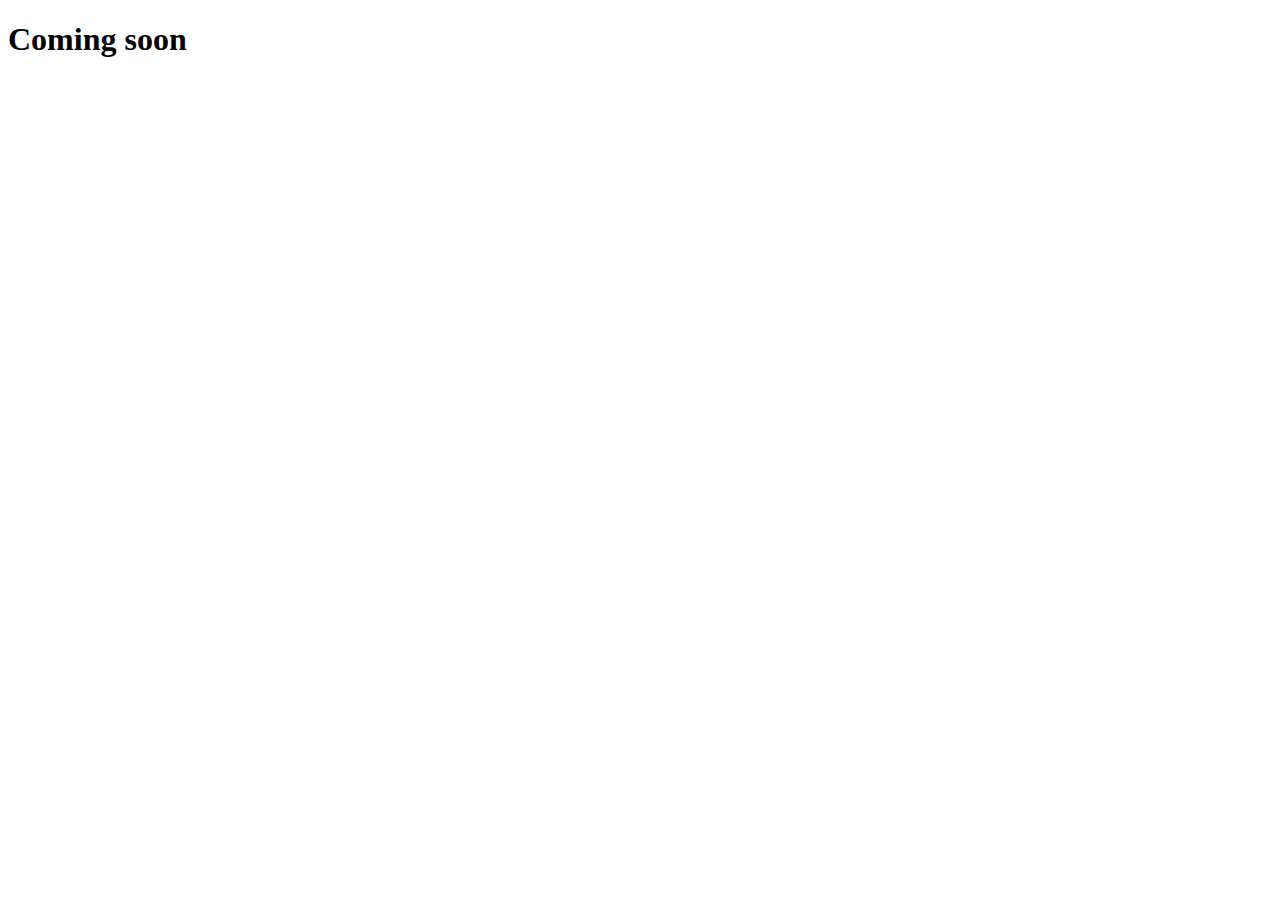
==== about page/index.html @ c09d4ac0 "Add files via upload" ====
<!DOCTYPE HTML>
<html lang="en">
    <head>
        <title>Coming Soon</title>
        <link rel="shortcut icon" href="https://i.imgur.com/urP1DDz.png">
        <link rel='stylesheet' href='https://d33wubrfki0l68.cloudfront.net/css/a53893e417fbd7645d5f747641c355e04ccb566c/assets/css/theme.css' />
    </head>
    <body>
        <h1>Coming soon</h1>
    </body>
    
    
    

</html>
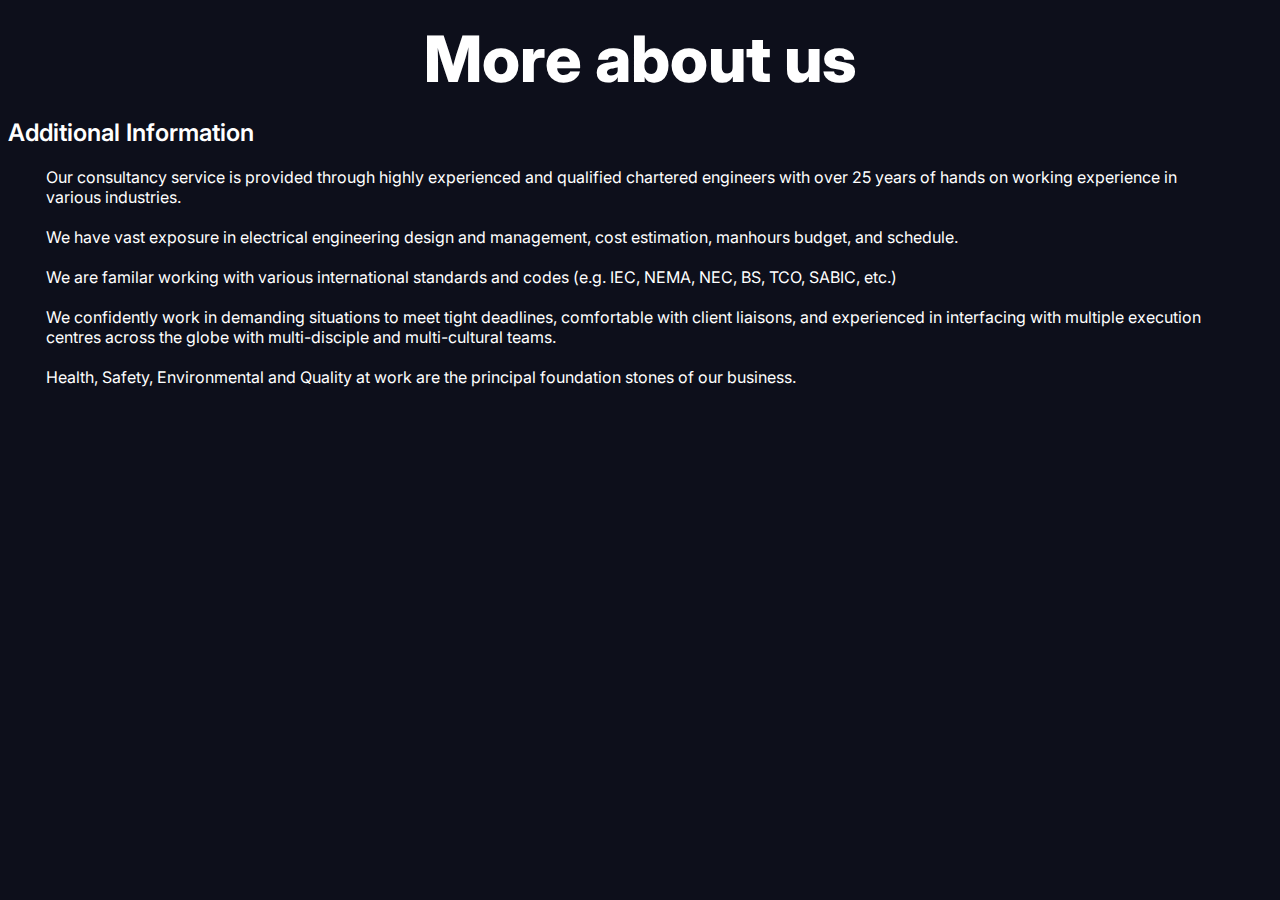
==== commit d2bc9aaa: "Add files via upload" ====
--- a/about page/index.html
+++ b/about page/index.html
@@ -3,10 +3,24 @@
     <head>
         <title>Coming Soon</title>
         <link rel="shortcut icon" href="https://i.imgur.com/urP1DDz.png">
-        <link rel='stylesheet' href='https://d33wubrfki0l68.cloudfront.net/css/a53893e417fbd7645d5f747641c355e04ccb566c/assets/css/theme.css' />
+        <link rel="stylesheet" type="text/css" href="style.css"> 
     </head>
     <body>
-        <h1>Coming soon</h1>
+        <h1> More about us </h1>
+        <div id="moreaboutus">
+            <center>
+            <h2>  </h2>
+            </center>
+            
+            <h2> Additional Information </h2>
+            <p> Our consultancy service is provided through highly experienced and qualified chartered engineers with over 25 years of hands on working experience in various industries. 
+            <br> <br> We have vast exposure in electrical engineering design and management, cost estimation, manhours budget, and schedule.
+            <br> <br> We are familar working with various international standards and codes (e.g. IEC, NEMA, NEC, BS, TCO, SABIC, etc.)
+            <br> <br> We confidently work in demanding situations to meet tight deadlines, comfortable with client liaisons, and experienced in interfacing with multiple execution centres across the globe with multi-disciple and multi-cultural teams.
+            <br> <br> Health, Safety, Environmental and Quality at work are the principal foundation stones of our business. </p>
+            <br>
+        </div>  
+
     </body>
     
     
--- a/about page/style.css
+++ b/about page/style.css
@@ -0,0 +1,30 @@
+@import url('https://fonts.googleapis.com/css2?family=Inter:wght@100;200;300;400;500;600;700;800;900&display=swap');
+
+html {
+    background: #0d0f1b;
+}
+
+h1 {
+    color: white;
+    font-family: 'Inter', sans-serif;
+    font-weight: 800;
+    font-size: 4em;
+    text-align: center;
+    line-height: 0.5;
+    
+}
+
+h2 {
+    color: white;
+    font-family: 'Inter', sans-serif;
+    font-weight: 600;
+}
+
+p {
+    color: white;
+    font-family: 'Inter', sans-serif;
+    font-weight: 400;
+    padding-left: 3%;
+    padding-right: 3%;
+}
+
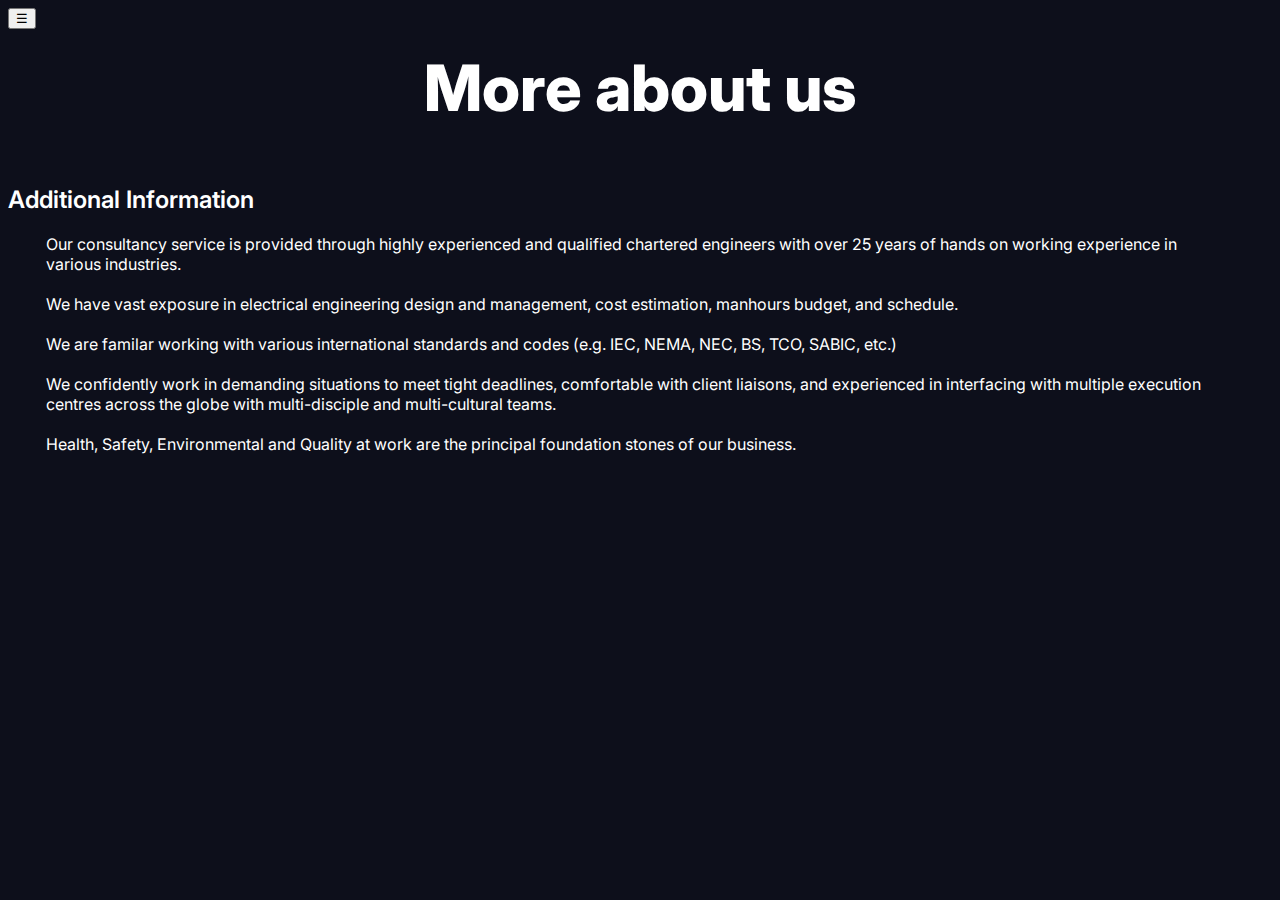
==== commit bf8620da: "Add files via upload" ====
--- a/about page/index.html
+++ b/about page/index.html
@@ -1,17 +1,34 @@
 <!DOCTYPE HTML>
 <html lang="en">
     <head>
-        <title>Coming Soon</title>
+        <title>About</title>
         <link rel="shortcut icon" href="https://i.imgur.com/urP1DDz.png">
         <link rel="stylesheet" type="text/css" href="style.css"> 
+        <meta name="viewport" content="width=device-width, initial-scale=1">
+        <link rel="stylesheet" href="/main version/sidebar stuff/w3style.css">
     </head>
     <body>
-        <h1> More about us </h1>
-        <div id="moreaboutus">
-            <center>
-            <h2>  </h2>
-            </center>
+
             
+        <div class="w3-sidebar w3-bar-block w3-card w3-animate-left" style="display:none" id="mySidebar">
+            <button class="w3-bar-item w3-button w3-large" onclick="w3_close()">Close &times;</button>
+            <a href="/main version/index.html" class="w3-bar-item w3-button">Menu</a>
+            <a href="/main version/main page/index.html" class="w3-bar-item w3-button">Homepage</a>
+            <a href="/main version/services page/index.html" class="w3-bar-item w3-button">Services</a>
+            <a href="/main version/contact page/index.html" class="w3-bar-item w3-button">Contact</a>
+        </div>
+        
+        <div id="main">
+        
+        <div class="w3-teal">
+            <button id="openNav" class="w3-button w3-teal w3-xlarge" onclick="w3_open()">&#9776;</button>
+            <div class="w3-container">
+            <h1>More about us</h1>
+            </div>
+        </div>
+        
+        <br>
+        <div class="w3-container" id="moreaboutus">
             <h2> Additional Information </h2>
             <p> Our consultancy service is provided through highly experienced and qualified chartered engineers with over 25 years of hands on working experience in various industries. 
             <br> <br> We have vast exposure in electrical engineering design and management, cost estimation, manhours budget, and schedule.
@@ -21,6 +38,16 @@
             <br>
         </div>  
 
+        <script src="/main version/sidebar stuff/script.js"></script>
+
+        </div>       
+
+
+
+
+
+
+
     </body>
     
     
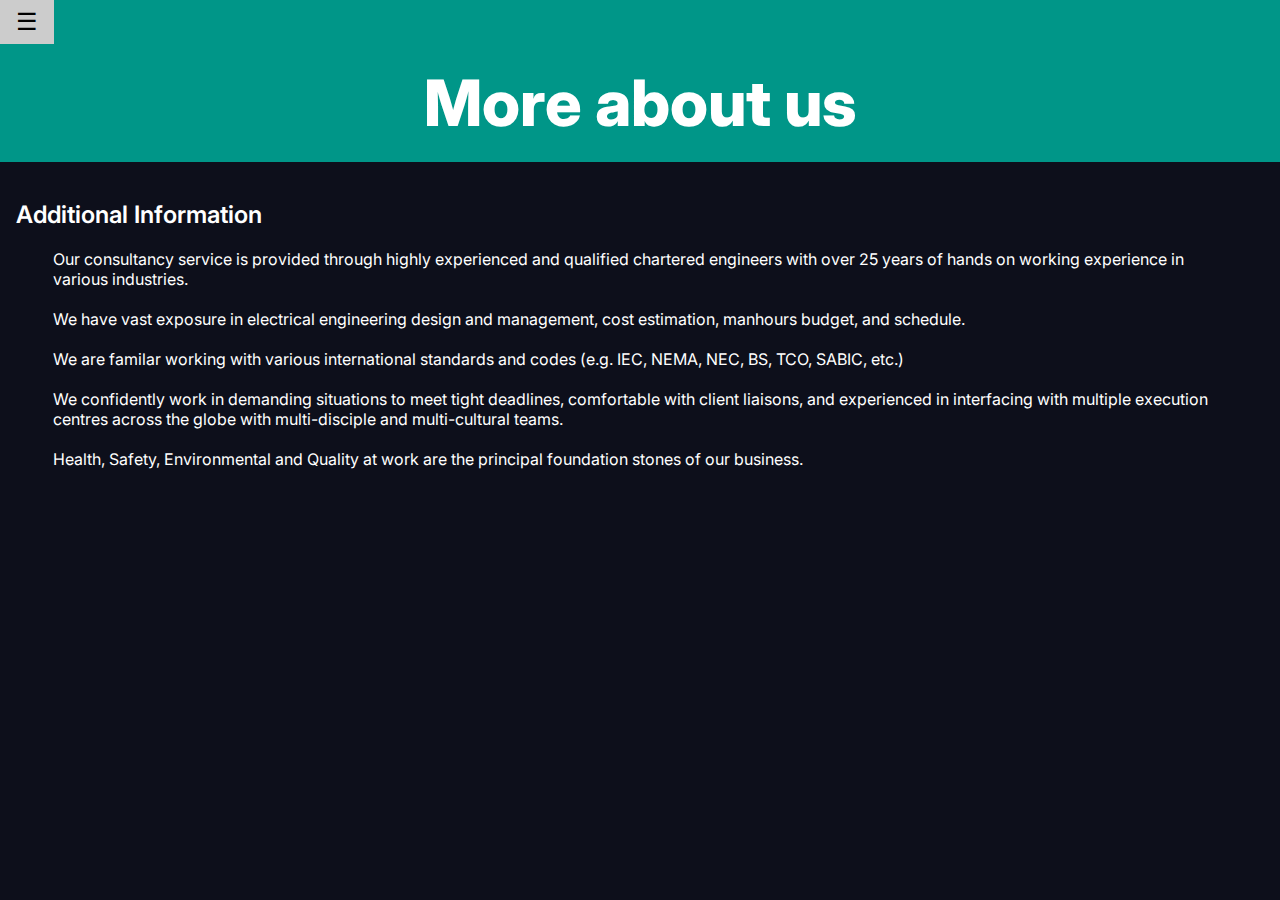
==== commit 0bfc71b2: "Add files via upload" ====
--- a/about page/index.html
+++ b/about page/index.html
@@ -5,17 +5,17 @@
         <link rel="shortcut icon" href="https://i.imgur.com/urP1DDz.png">
         <link rel="stylesheet" type="text/css" href="style.css"> 
         <meta name="viewport" content="width=device-width, initial-scale=1">
-        <link rel="stylesheet" href="/main version/sidebar stuff/w3style.css">
+        <link rel="stylesheet" href="../sidebar stuff/w3style.css">
     </head>
     <body>
 
             
         <div class="w3-sidebar w3-bar-block w3-card w3-animate-left" style="display:none" id="mySidebar">
             <button class="w3-bar-item w3-button w3-large" onclick="w3_close()">Close &times;</button>
-            <a href="/main version/index.html" class="w3-bar-item w3-button">Menu</a>
-            <a href="/main version/main page/index.html" class="w3-bar-item w3-button">Homepage</a>
-            <a href="/main version/services page/index.html" class="w3-bar-item w3-button">Services</a>
-            <a href="/main version/contact page/index.html" class="w3-bar-item w3-button">Contact</a>
+            <a href="../index.html" class="w3-bar-item w3-button">Menu</a>
+            <a href="../main page/index.html" class="w3-bar-item w3-button">Homepage</a>
+            <a href="../services page/index.html" class="w3-bar-item w3-button">Services</a>
+            <a href="../contact page/index.html" class="w3-bar-item w3-button">Contact</a>
         </div>
         
         <div id="main">
@@ -38,7 +38,7 @@
             <br>
         </div>  
 
-        <script src="/main version/sidebar stuff/script.js"></script>
+        <script src="../sidebar stuff/script.js"></script>
 
         </div>       
 
--- a/sidebar stuff/w3style.css
+++ b/sidebar stuff/w3style.css
@@ -0,0 +1,236 @@
+@import url('https://fonts.googleapis.com/css2?family=Inter:wght@100;200;300;400;500;600;700;800;900&display=swap');
+/* W3.CSS 4.15 December 2020 by Jan Egil and Borge Refsnes */
+html{box-sizing:border-box}*,*:before,*:after{box-sizing:inherit}
+/* Extract from normalize.css by Nicolas Gallagher and Jonathan Neal git.io/normalize */
+html{-ms-text-size-adjust:100%;-webkit-text-size-adjust:100%}body{margin:0}
+article,aside,details,figcaption,figure,footer,header,main,menu,nav,section{display:block}summary{display:list-item}
+audio,canvas,progress,video{display:inline-block}progress{vertical-align:baseline}
+audio:not([controls]){display:none;height:0}[hidden],template{display:none}
+a{background-color:transparent}a:active,a:hover{outline-width:0}
+abbr[title]{border-bottom:none;text-decoration:underline;text-decoration:underline dotted}
+b,strong{font-weight:bolder}dfn{font-style:italic}mark{background:#ff0;color:#000}
+small{font-size:80%}sub,sup{font-size:75%;line-height:0;position:relative;vertical-align:baseline}
+sub{bottom:-0.25em}sup{top:-0.5em}figure{margin:1em 40px}img{border-style:none}
+code,kbd,pre,samp{font-family:monospace,monospace;font-size:1em}hr{box-sizing:content-box;height:0;overflow:visible}
+button,input,select,textarea,optgroup{font:inherit;margin:0}optgroup{font-weight:bold}
+button,input{overflow:visible}button,select{text-transform:none}
+button,[type=button],[type=reset],[type=submit]{-webkit-appearance:button}
+button::-moz-focus-inner,[type=button]::-moz-focus-inner,[type=reset]::-moz-focus-inner,[type=submit]::-moz-focus-inner{border-style:none;padding:0}
+button:-moz-focusring,[type=button]:-moz-focusring,[type=reset]:-moz-focusring,[type=submit]:-moz-focusring{outline:1px dotted ButtonText}
+fieldset{border:1px solid #c0c0c0;margin:0 2px;padding:.35em .625em .75em}
+legend{color:inherit;display:table;max-width:100%;padding:0;white-space:normal}textarea{overflow:auto}
+[type=checkbox],[type=radio]{padding:0}
+[type=number]::-webkit-inner-spin-button,[type=number]::-webkit-outer-spin-button{height:auto}
+[type=search]{-webkit-appearance:textfield;outline-offset:-2px}
+[type=search]::-webkit-search-decoration{-webkit-appearance:none}
+::-webkit-file-upload-button{-webkit-appearance:button;font:inherit}
+/* End extract */
+
+.w3-serif{font-family:'Inter', serif}.w3-sans-serif{font-family:'Inter', sans-serif}.w3-cursive{font-family:cursive}.w3-monospace{font-family:monospace}
+.w3-wide{letter-spacing:4px}
+hr{border:0;border-top:1px solid #eee;margin:20px 0}
+
+.w3-image{max-width:100%;height:auto}img{vertical-align:middle}a{color:inherit}
+.w3-table,.w3-table-all{border-collapse:collapse;border-spacing:0;width:100%;display:table}.w3-table-all{border:1px solid #ccc}
+.w3-bordered tr,.w3-table-all tr{border-bottom:1px solid #ddd}.w3-striped tbody tr:nth-child(even){background-color:#f1f1f1}
+.w3-table-all tr:nth-child(odd){background-color:#fff}.w3-table-all tr:nth-child(even){background-color:#f1f1f1}
+.w3-hoverable tbody tr:hover,.w3-ul.w3-hoverable li:hover{background-color:#ccc}.w3-centered tr th,.w3-centered tr td{text-align:center}
+.w3-table td,.w3-table th,.w3-table-all td,.w3-table-all th{padding:8px 8px;display:table-cell;text-align:left;vertical-align:top}
+.w3-table th:first-child,.w3-table td:first-child,.w3-table-all th:first-child,.w3-table-all td:first-child{padding-left:16px}
+.w3-btn,.w3-button{border:none;display:inline-block;padding:8px 16px;vertical-align:middle;overflow:hidden;text-decoration:none;color:inherit;background-color:inherit;text-align:center;cursor:pointer;white-space:nowrap}
+.w3-btn:hover{box-shadow:0 8px 16px 0 rgba(0,0,0,0.2),0 6px 20px 0 rgba(0,0,0,0.19)}
+.w3-btn,.w3-button{-webkit-touch-callout:none;-webkit-user-select:none;-khtml-user-select:none;-moz-user-select:none;-ms-user-select:none;user-select:none}   
+.w3-disabled,.w3-btn:disabled,.w3-button:disabled{cursor:not-allowed;opacity:0.3}.w3-disabled *,:disabled *{pointer-events:none}
+.w3-btn.w3-disabled:hover,.w3-btn:disabled:hover{box-shadow:none}
+.w3-badge,.w3-tag{background-color:#000;color:#fff;display:inline-block;padding-left:8px;padding-right:8px;text-align:center}.w3-badge{border-radius:50%}
+.w3-ul{list-style-type:none;padding:0;margin:0}.w3-ul li{padding:8px 16px;border-bottom:1px solid #ddd}.w3-ul li:last-child{border-bottom:none}
+.w3-tooltip,.w3-display-container{position:relative}.w3-tooltip .w3-text{display:none}.w3-tooltip:hover .w3-text{display:inline-block}
+.w3-ripple:active{opacity:0.5}.w3-ripple{transition:opacity 0s}
+.w3-input{padding:8px;display:block;border:none;border-bottom:1px solid #ccc;width:100%}
+.w3-select{padding:9px 0;width:100%;border:none;border-bottom:1px solid #ccc}
+.w3-dropdown-click,.w3-dropdown-hover{position:relative;display:inline-block;cursor:pointer}
+.w3-dropdown-hover:hover .w3-dropdown-content{display:block}
+.w3-dropdown-hover:first-child,.w3-dropdown-click:hover{background-color:#ccc;color:#000}
+.w3-dropdown-hover:hover > .w3-button:first-child,.w3-dropdown-click:hover > .w3-button:first-child{background-color:#ccc;color:#000}
+.w3-dropdown-content{cursor:auto;color:#000;background-color:#fff;display:none;position:absolute;min-width:160px;margin:0;padding:0;z-index:1}
+.w3-check,.w3-radio{width:24px;height:24px;position:relative;top:6px}
+.w3-sidebar{height:100%;width:200px;background-color:#fff;position:fixed!important;z-index:1;overflow:auto}
+.w3-bar-block .w3-dropdown-hover,.w3-bar-block .w3-dropdown-click{width:100%}
+.w3-bar-block .w3-dropdown-hover .w3-dropdown-content,.w3-bar-block .w3-dropdown-click .w3-dropdown-content{min-width:100%}
+.w3-bar-block .w3-dropdown-hover .w3-button,.w3-bar-block .w3-dropdown-click .w3-button{width:100%;text-align:left;padding:8px 16px}
+.w3-main,#main{transition:margin-left .4s}
+.w3-modal{z-index:3;display:none;padding-top:100px;position:fixed;left:0;top:0;width:100%;height:100%;overflow:auto;background-color:rgb(0,0,0);background-color:rgba(0,0,0,0.4)}
+.w3-modal-content{margin:auto;background-color:#fff;position:relative;padding:0;outline:0;width:600px}
+.w3-bar{width:100%;overflow:hidden}.w3-center .w3-bar{display:inline-block;width:auto}
+.w3-bar .w3-bar-item{padding:8px 16px;float:left;width:auto;border:none;display:block;outline:0}
+.w3-bar .w3-dropdown-hover,.w3-bar .w3-dropdown-click{position:static;float:left}
+.w3-bar .w3-button{white-space:normal}
+.w3-bar-block .w3-bar-item{width:100%;display:block;padding:8px 16px;text-align:left;border:none;white-space:normal;float:none;outline:0}
+.w3-bar-block.w3-center .w3-bar-item{text-align:center}.w3-block{display:block;width:100%}
+.w3-responsive{display:block;overflow-x:auto}
+.w3-container:after,.w3-container:before,.w3-panel:after,.w3-panel:before,.w3-row:after,.w3-row:before,.w3-row-padding:after,.w3-row-padding:before,
+.w3-cell-row:before,.w3-cell-row:after,.w3-clear:after,.w3-clear:before,.w3-bar:before,.w3-bar:after{content:"";display:table;clear:both}
+.w3-col,.w3-half,.w3-third,.w3-twothird,.w3-threequarter,.w3-quarter{float:left;width:100%}
+.w3-col.s1{width:8.33333%}.w3-col.s2{width:16.66666%}.w3-col.s3{width:24.99999%}.w3-col.s4{width:33.33333%}
+.w3-col.s5{width:41.66666%}.w3-col.s6{width:49.99999%}.w3-col.s7{width:58.33333%}.w3-col.s8{width:66.66666%}
+.w3-col.s9{width:74.99999%}.w3-col.s10{width:83.33333%}.w3-col.s11{width:91.66666%}.w3-col.s12{width:99.99999%}
+@media (min-width:601px){.w3-col.m1{width:8.33333%}.w3-col.m2{width:16.66666%}.w3-col.m3,.w3-quarter{width:24.99999%}.w3-col.m4,.w3-third{width:33.33333%}
+.w3-col.m5{width:41.66666%}.w3-col.m6,.w3-half{width:49.99999%}.w3-col.m7{width:58.33333%}.w3-col.m8,.w3-twothird{width:66.66666%}
+.w3-col.m9,.w3-threequarter{width:74.99999%}.w3-col.m10{width:83.33333%}.w3-col.m11{width:91.66666%}.w3-col.m12{width:99.99999%}}
+@media (min-width:993px){.w3-col.l1{width:8.33333%}.w3-col.l2{width:16.66666%}.w3-col.l3{width:24.99999%}.w3-col.l4{width:33.33333%}
+.w3-col.l5{width:41.66666%}.w3-col.l6{width:49.99999%}.w3-col.l7{width:58.33333%}.w3-col.l8{width:66.66666%}
+.w3-col.l9{width:74.99999%}.w3-col.l10{width:83.33333%}.w3-col.l11{width:91.66666%}.w3-col.l12{width:99.99999%}}
+.w3-rest{overflow:hidden}.w3-stretch{margin-left:-16px;margin-right:-16px}
+.w3-content,.w3-auto{margin-left:auto;margin-right:auto}.w3-content{max-width:980px}.w3-auto{max-width:1140px}
+.w3-cell-row{display:table;width:100%}.w3-cell{display:table-cell}
+.w3-cell-top{vertical-align:top}.w3-cell-middle{vertical-align:middle}.w3-cell-bottom{vertical-align:bottom}
+.w3-hide{display:none!important}.w3-show-block,.w3-show{display:block!important}.w3-show-inline-block{display:inline-block!important}
+@media (max-width:1205px){.w3-auto{max-width:95%}}
+@media (max-width:600px){.w3-modal-content{margin:0 10px;width:auto!important}.w3-modal{padding-top:30px}
+.w3-dropdown-hover.w3-mobile .w3-dropdown-content,.w3-dropdown-click.w3-mobile .w3-dropdown-content{position:relative}	
+.w3-hide-small{display:none!important}.w3-mobile{display:block;width:100%!important}.w3-bar-item.w3-mobile,.w3-dropdown-hover.w3-mobile,.w3-dropdown-click.w3-mobile{text-align:center}
+.w3-dropdown-hover.w3-mobile,.w3-dropdown-hover.w3-mobile .w3-btn,.w3-dropdown-hover.w3-mobile .w3-button,.w3-dropdown-click.w3-mobile,.w3-dropdown-click.w3-mobile .w3-btn,.w3-dropdown-click.w3-mobile .w3-button{width:100%}}
+@media (max-width:768px){.w3-modal-content{width:500px}.w3-modal{padding-top:50px}}
+@media (min-width:993px){.w3-modal-content{width:900px}.w3-hide-large{display:none!important}.w3-sidebar.w3-collapse{display:block!important}}
+@media (max-width:992px) and (min-width:601px){.w3-hide-medium{display:none!important}}
+@media (max-width:992px){.w3-sidebar.w3-collapse{display:none}.w3-main{margin-left:0!important;margin-right:0!important}.w3-auto{max-width:100%}}
+.w3-top,.w3-bottom{position:fixed;width:100%;z-index:1}.w3-top{top:0}.w3-bottom{bottom:0}
+.w3-overlay{position:fixed;display:none;width:100%;height:100%;top:0;left:0;right:0;bottom:0;background-color:rgba(0,0,0,0.5);z-index:2}
+.w3-display-topleft{position:absolute;left:0;top:0}.w3-display-topright{position:absolute;right:0;top:0}
+.w3-display-bottomleft{position:absolute;left:0;bottom:0}.w3-display-bottomright{position:absolute;right:0;bottom:0}
+.w3-display-middle{position:absolute;top:50%;left:50%;transform:translate(-50%,-50%);-ms-transform:translate(-50%,-50%)}
+.w3-display-left{position:absolute;top:50%;left:0%;transform:translate(0%,-50%);-ms-transform:translate(-0%,-50%)}
+.w3-display-right{position:absolute;top:50%;right:0%;transform:translate(0%,-50%);-ms-transform:translate(0%,-50%)}
+.w3-display-topmiddle{position:absolute;left:50%;top:0;transform:translate(-50%,0%);-ms-transform:translate(-50%,0%)}
+.w3-display-bottommiddle{position:absolute;left:50%;bottom:0;transform:translate(-50%,0%);-ms-transform:translate(-50%,0%)}
+.w3-display-container:hover .w3-display-hover{display:block}.w3-display-container:hover span.w3-display-hover{display:inline-block}.w3-display-hover{display:none}
+.w3-display-position{position:absolute}
+.w3-circle{border-radius:50%}
+.w3-round-small{border-radius:2px}.w3-round,.w3-round-medium{border-radius:4px}.w3-round-large{border-radius:8px}.w3-round-xlarge{border-radius:16px}.w3-round-xxlarge{border-radius:32px}
+.w3-row-padding,.w3-row-padding>.w3-half,.w3-row-padding>.w3-third,.w3-row-padding>.w3-twothird,.w3-row-padding>.w3-threequarter,.w3-row-padding>.w3-quarter,.w3-row-padding>.w3-col{padding:0 8px}
+.w3-container,.w3-panel{padding:0.01em 16px}.w3-panel{margin-top:16px;margin-bottom:16px}
+.w3-code,.w3-codespan{font-family:Consolas,"courier new";font-size:16px}
+.w3-code{width:auto;background-color:#fff;padding:8px 12px;border-left:4px solid #4CAF50;word-wrap:break-word}
+.w3-codespan{color:crimson;background-color:#f1f1f1;padding-left:4px;padding-right:4px;font-size:110%}
+.w3-card,.w3-card-2{box-shadow:0 2px 5px 0 rgba(0,0,0,0.16),0 2px 10px 0 rgba(0,0,0,0.12)}
+.w3-card-4,.w3-hover-shadow:hover{box-shadow:0 4px 10px 0 rgba(0,0,0,0.2),0 4px 20px 0 rgba(0,0,0,0.19)}
+.w3-spin{animation:w3-spin 2s infinite linear}@keyframes w3-spin{0%{transform:rotate(0deg)}100%{transform:rotate(359deg)}}
+.w3-animate-fading{animation:fading 10s infinite}@keyframes fading{0%{opacity:0}50%{opacity:1}100%{opacity:0}}
+.w3-animate-opacity{animation:opac 0.8s}@keyframes opac{from{opacity:0} to{opacity:1}}
+.w3-animate-top{position:relative;animation:animatetop 0.4s}@keyframes animatetop{from{top:-300px;opacity:0} to{top:0;opacity:1}}
+.w3-animate-left{position:relative;animation:animateleft 0.4s}@keyframes animateleft{from{left:-300px;opacity:0} to{left:0;opacity:1}}
+.w3-animate-right{position:relative;animation:animateright 0.4s}@keyframes animateright{from{right:-300px;opacity:0} to{right:0;opacity:1}}
+.w3-animate-bottom{position:relative;animation:animatebottom 0.4s}@keyframes animatebottom{from{bottom:-300px;opacity:0} to{bottom:0;opacity:1}}
+.w3-animate-zoom {animation:animatezoom 0.6s}@keyframes animatezoom{from{transform:scale(0)} to{transform:scale(1)}}
+.w3-animate-input{transition:width 0.4s ease-in-out}.w3-animate-input:focus{width:100%!important}
+.w3-opacity,.w3-hover-opacity:hover{opacity:0.60}.w3-opacity-off,.w3-hover-opacity-off:hover{opacity:1}
+.w3-opacity-max{opacity:0.25}.w3-opacity-min{opacity:0.75}
+.w3-greyscale-max,.w3-grayscale-max,.w3-hover-greyscale:hover,.w3-hover-grayscale:hover{filter:grayscale(100%)}
+.w3-greyscale,.w3-grayscale{filter:grayscale(75%)}.w3-greyscale-min,.w3-grayscale-min{filter:grayscale(50%)}
+.w3-sepia{filter:sepia(75%)}.w3-sepia-max,.w3-hover-sepia:hover{filter:sepia(100%)}.w3-sepia-min{filter:sepia(50%)}
+.w3-tiny{font-size:10px!important}.w3-small{font-size:12px!important}.w3-medium{font-size:15px!important}.w3-large{font-size:18px!important}
+.w3-xlarge{font-size:24px!important}.w3-xxlarge{font-size:36px!important}.w3-xxxlarge{font-size:48px!important}.w3-jumbo{font-size:64px!important}
+.w3-left-align{text-align:left!important}.w3-right-align{text-align:right!important}.w3-justify{text-align:justify!important}.w3-center{text-align:center!important}
+.w3-border-0{border:0!important}.w3-border{border:1px solid #ccc!important}
+.w3-border-top{border-top:1px solid #ccc!important}.w3-border-bottom{border-bottom:1px solid #ccc!important}
+.w3-border-left{border-left:1px solid #ccc!important}.w3-border-right{border-right:1px solid #ccc!important}
+.w3-topbar{border-top:6px solid #ccc!important}.w3-bottombar{border-bottom:6px solid #ccc!important}
+.w3-leftbar{border-left:6px solid #ccc!important}.w3-rightbar{border-right:6px solid #ccc!important}
+.w3-section,.w3-code{margin-top:16px!important;margin-bottom:16px!important}
+.w3-margin{margin:16px!important}.w3-margin-top{margin-top:16px!important}.w3-margin-bottom{margin-bottom:16px!important}
+.w3-margin-left{margin-left:16px!important}.w3-margin-right{margin-right:16px!important}
+.w3-padding-small{padding:4px 8px!important}.w3-padding{padding:8px 16px!important}.w3-padding-large{padding:12px 24px!important}
+.w3-padding-16{padding-top:16px!important;padding-bottom:16px!important}.w3-padding-24{padding-top:24px!important;padding-bottom:24px!important}
+.w3-padding-32{padding-top:32px!important;padding-bottom:32px!important}.w3-padding-48{padding-top:48px!important;padding-bottom:48px!important}
+.w3-padding-64{padding-top:64px!important;padding-bottom:64px!important}
+.w3-padding-top-64{padding-top:64px!important}.w3-padding-top-48{padding-top:48px!important}
+.w3-padding-top-32{padding-top:32px!important}.w3-padding-top-24{padding-top:24px!important}
+.w3-left{float:left!important}.w3-right{float:right!important}
+.w3-button:hover{color:#000!important;background-color:#ccc!important}
+.w3-transparent,.w3-hover-none:hover{background-color:transparent!important}
+.w3-hover-none:hover{box-shadow:none!important}
+/* Colors */
+.w3-amber,.w3-hover-amber:hover{color:#000!important;background-color:#ffc107!important}
+.w3-aqua,.w3-hover-aqua:hover{color:#000!important;background-color:#00ffff!important}
+.w3-blue,.w3-hover-blue:hover{color:#fff!important;background-color:#2196F3!important}
+.w3-light-blue,.w3-hover-light-blue:hover{color:#000!important;background-color:#87CEEB!important}
+.w3-brown,.w3-hover-brown:hover{color:#fff!important;background-color:#795548!important}
+.w3-cyan,.w3-hover-cyan:hover{color:#000!important;background-color:#00bcd4!important}
+.w3-blue-grey,.w3-hover-blue-grey:hover,.w3-blue-gray,.w3-hover-blue-gray:hover{color:#fff!important;background-color:#607d8b!important}
+.w3-green,.w3-hover-green:hover{color:#fff!important;background-color:#4CAF50!important}
+.w3-light-green,.w3-hover-light-green:hover{color:#000!important;background-color:#8bc34a!important}
+.w3-indigo,.w3-hover-indigo:hover{color:#fff!important;background-color:#3f51b5!important}
+.w3-khaki,.w3-hover-khaki:hover{color:#000!important;background-color:#f0e68c!important}
+.w3-lime,.w3-hover-lime:hover{color:#000!important;background-color:#cddc39!important}
+.w3-orange,.w3-hover-orange:hover{color:#000!important;background-color:#ff9800!important}
+.w3-deep-orange,.w3-hover-deep-orange:hover{color:#fff!important;background-color:#ff5722!important}
+.w3-pink,.w3-hover-pink:hover{color:#fff!important;background-color:#e91e63!important}
+.w3-purple,.w3-hover-purple:hover{color:#fff!important;background-color:#9c27b0!important}
+.w3-deep-purple,.w3-hover-deep-purple:hover{color:#fff!important;background-color:#673ab7!important}
+.w3-red,.w3-hover-red:hover{color:#fff!important;background-color:#f44336!important}
+.w3-sand,.w3-hover-sand:hover{color:#000!important;background-color:#fdf5e6!important}
+.w3-teal,.w3-hover-teal:hover{color:#fff!important;background-color:#009688!important}
+.w3-yellow,.w3-hover-yellow:hover{color:#000!important;background-color:#ffeb3b!important}
+.w3-white,.w3-hover-white:hover{color:#000!important;background-color:#fff!important}
+.w3-black,.w3-hover-black:hover{color:#fff!important;background-color:#000!important}
+.w3-grey,.w3-hover-grey:hover,.w3-gray,.w3-hover-gray:hover{color:#000!important;background-color:#9e9e9e!important}
+.w3-light-grey,.w3-hover-light-grey:hover,.w3-light-gray,.w3-hover-light-gray:hover{color:#000!important;background-color:#f1f1f1!important}
+.w3-dark-grey,.w3-hover-dark-grey:hover,.w3-dark-gray,.w3-hover-dark-gray:hover{color:#fff!important;background-color:#616161!important}
+.w3-pale-red,.w3-hover-pale-red:hover{color:#000!important;background-color:#ffdddd!important}
+.w3-pale-green,.w3-hover-pale-green:hover{color:#000!important;background-color:#ddffdd!important}
+.w3-pale-yellow,.w3-hover-pale-yellow:hover{color:#000!important;background-color:#ffffcc!important}
+.w3-pale-blue,.w3-hover-pale-blue:hover{color:#000!important;background-color:#ddffff!important}
+.w3-text-amber,.w3-hover-text-amber:hover{color:#ffc107!important}
+.w3-text-aqua,.w3-hover-text-aqua:hover{color:#00ffff!important}
+.w3-text-blue,.w3-hover-text-blue:hover{color:#2196F3!important}
+.w3-text-light-blue,.w3-hover-text-light-blue:hover{color:#87CEEB!important}
+.w3-text-brown,.w3-hover-text-brown:hover{color:#795548!important}
+.w3-text-cyan,.w3-hover-text-cyan:hover{color:#00bcd4!important}
+.w3-text-blue-grey,.w3-hover-text-blue-grey:hover,.w3-text-blue-gray,.w3-hover-text-blue-gray:hover{color:#607d8b!important}
+.w3-text-green,.w3-hover-text-green:hover{color:#4CAF50!important}
+.w3-text-light-green,.w3-hover-text-light-green:hover{color:#8bc34a!important}
+.w3-text-indigo,.w3-hover-text-indigo:hover{color:#3f51b5!important}
+.w3-text-khaki,.w3-hover-text-khaki:hover{color:#b4aa50!important}
+.w3-text-lime,.w3-hover-text-lime:hover{color:#cddc39!important}
+.w3-text-orange,.w3-hover-text-orange:hover{color:#ff9800!important}
+.w3-text-deep-orange,.w3-hover-text-deep-orange:hover{color:#ff5722!important}
+.w3-text-pink,.w3-hover-text-pink:hover{color:#e91e63!important}
+.w3-text-purple,.w3-hover-text-purple:hover{color:#9c27b0!important}
+.w3-text-deep-purple,.w3-hover-text-deep-purple:hover{color:#673ab7!important}
+.w3-text-red,.w3-hover-text-red:hover{color:#f44336!important}
+.w3-text-sand,.w3-hover-text-sand:hover{color:#fdf5e6!important}
+.w3-text-teal,.w3-hover-text-teal:hover{color:#009688!important}
+.w3-text-yellow,.w3-hover-text-yellow:hover{color:#d2be0e!important}
+.w3-text-white,.w3-hover-text-white:hover{color:#fff!important}
+.w3-text-black,.w3-hover-text-black:hover{color:#000!important}
+.w3-text-grey,.w3-hover-text-grey:hover,.w3-text-gray,.w3-hover-text-gray:hover{color:#757575!important}
+.w3-text-light-grey,.w3-hover-text-light-grey:hover,.w3-text-light-gray,.w3-hover-text-light-gray:hover{color:#f1f1f1!important}
+.w3-text-dark-grey,.w3-hover-text-dark-grey:hover,.w3-text-dark-gray,.w3-hover-text-dark-gray:hover{color:#3a3a3a!important}
+.w3-border-amber,.w3-hover-border-amber:hover{border-color:#ffc107!important}
+.w3-border-aqua,.w3-hover-border-aqua:hover{border-color:#00ffff!important}
+.w3-border-blue,.w3-hover-border-blue:hover{border-color:#2196F3!important}
+.w3-border-light-blue,.w3-hover-border-light-blue:hover{border-color:#87CEEB!important}
+.w3-border-brown,.w3-hover-border-brown:hover{border-color:#795548!important}
+.w3-border-cyan,.w3-hover-border-cyan:hover{border-color:#00bcd4!important}
+.w3-border-blue-grey,.w3-hover-border-blue-grey:hover,.w3-border-blue-gray,.w3-hover-border-blue-gray:hover{border-color:#607d8b!important}
+.w3-border-green,.w3-hover-border-green:hover{border-color:#4CAF50!important}
+.w3-border-light-green,.w3-hover-border-light-green:hover{border-color:#8bc34a!important}
+.w3-border-indigo,.w3-hover-border-indigo:hover{border-color:#3f51b5!important}
+.w3-border-khaki,.w3-hover-border-khaki:hover{border-color:#f0e68c!important}
+.w3-border-lime,.w3-hover-border-lime:hover{border-color:#cddc39!important}
+.w3-border-orange,.w3-hover-border-orange:hover{border-color:#ff9800!important}
+.w3-border-deep-orange,.w3-hover-border-deep-orange:hover{border-color:#ff5722!important}
+.w3-border-pink,.w3-hover-border-pink:hover{border-color:#e91e63!important}
+.w3-border-purple,.w3-hover-border-purple:hover{border-color:#9c27b0!important}
+.w3-border-deep-purple,.w3-hover-border-deep-purple:hover{border-color:#673ab7!important}
+.w3-border-red,.w3-hover-border-red:hover{border-color:#f44336!important}
+.w3-border-sand,.w3-hover-border-sand:hover{border-color:#fdf5e6!important}
+.w3-border-teal,.w3-hover-border-teal:hover{border-color:#009688!important}
+.w3-border-yellow,.w3-hover-border-yellow:hover{border-color:#ffeb3b!important}
+.w3-border-white,.w3-hover-border-white:hover{border-color:#fff!important}
+.w3-border-black,.w3-hover-border-black:hover{border-color:#000!important}
+.w3-border-grey,.w3-hover-border-grey:hover,.w3-border-gray,.w3-hover-border-gray:hover{border-color:#9e9e9e!important}
+.w3-border-light-grey,.w3-hover-border-light-grey:hover,.w3-border-light-gray,.w3-hover-border-light-gray:hover{border-color:#f1f1f1!important}
+.w3-border-dark-grey,.w3-hover-border-dark-grey:hover,.w3-border-dark-gray,.w3-hover-border-dark-gray:hover{border-color:#616161!important}
+.w3-border-pale-red,.w3-hover-border-pale-red:hover{border-color:#ffe7e7!important}.w3-border-pale-green,.w3-hover-border-pale-green:hover{border-color:#e7ffe7!important}
+.w3-border-pale-yellow,.w3-hover-border-pale-yellow:hover{border-color:#ffffcc!important}.w3-border-pale-blue,.w3-hover-border-pale-blue:hover{border-color:#e7ffff!important}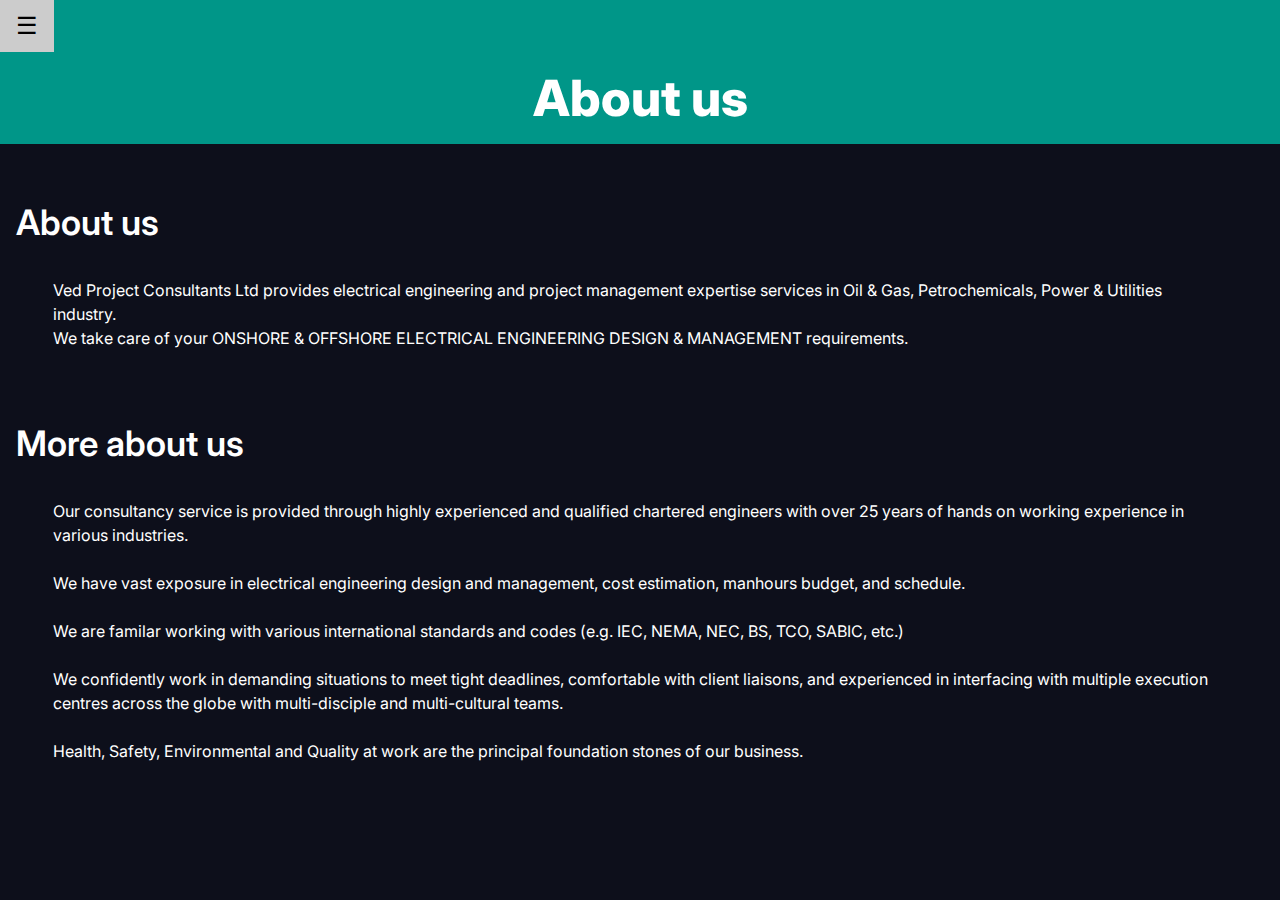
==== commit 4c8e540d: "Add files via upload" ====
--- a/about page/index.html
+++ b/about page/index.html
@@ -11,11 +11,12 @@
 
             
         <div class="w3-sidebar w3-bar-block w3-card w3-animate-left" style="display:none" id="mySidebar">
-            <button class="w3-bar-item w3-button w3-large" onclick="w3_close()">Close &times;</button>
-            <a href="../index.html" class="w3-bar-item w3-button">Menu</a>
-            <a href="../main page/index.html" class="w3-bar-item w3-button">Homepage</a>
-            <a href="../services page/index.html" class="w3-bar-item w3-button">Services</a>
-            <a href="../contact page/index.html" class="w3-bar-item w3-button">Contact</a>
+            <button class="w3-red w3-bar-item w3-button w3-xlarge w3-border-bottom w3-hover-black" onclick="w3_close()">Close &times;</button>
+            <a href="../index.html" class="w3-bar-item w3-button w3-border-bottom w3-hover-black">Menu</a>
+            <a href="../about page/index.html" class="w3-bar-item w3-button w3-border-bottom w3-hover-black">About us</a>
+            <a href="../main page/index.html" class="w3-bar-item w3-button w3-border-bottom w3-hover-black">Why VedProjects?</a>
+            <a href="../services page/index.html" class="w3-bar-item w3-button w3-border-bottom w3-hover-black">What we do</a>
+            <a href="../contact page/index.html" class="w3-bar-item w3-button w3-border-bottom w3-hover-black">Contact</a>
         </div>
         
         <div id="main">
@@ -23,13 +24,17 @@
         <div class="w3-teal">
             <button id="openNav" class="w3-button w3-teal w3-xlarge" onclick="w3_open()">&#9776;</button>
             <div class="w3-container">
-            <h1>More about us</h1>
+            <h1>About us</h1>
             </div>
         </div>
         
         <br>
         <div class="w3-container" id="moreaboutus">
-            <h2> Additional Information </h2>
+            <h2> About us </h2>
+            <p> Ved Project Consultants Ltd provides electrical engineering and project management expertise services in Oil & Gas, Petrochemicals, Power & Utilities industry.
+            <br> We take care of your ONSHORE & OFFSHORE ELECTRICAL ENGINEERING DESIGN & MANAGEMENT requirements. </p>
+            <br>
+            <h2> More about us </h2>
             <p> Our consultancy service is provided through highly experienced and qualified chartered engineers with over 25 years of hands on working experience in various industries. 
             <br> <br> We have vast exposure in electrical engineering design and management, cost estimation, manhours budget, and schedule.
             <br> <br> We are familar working with various international standards and codes (e.g. IEC, NEMA, NEC, BS, TCO, SABIC, etc.)
--- a/sidebar stuff/w3style.css
+++ b/sidebar stuff/w3style.css
@@ -25,6 +25,10 @@
 [type=search]::-webkit-search-decoration{-webkit-appearance:none}
 ::-webkit-file-upload-button{-webkit-appearance:button;font:inherit}
 /* End extract */
+
+html,body{font-family:'Inter', sans-serif;font-size:15px;line-height:1.5}html{overflow-x:hidden}
+h1{font-size:50px}h2{font-size:35px}h3{font-size:24px}h4{font-size:20px}h5{font-size:18px}h6{font-size:16px}p{font-size: 16px;}
+
 
 .w3-serif{font-family:'Inter', serif}.w3-sans-serif{font-family:'Inter', sans-serif}.w3-cursive{font-family:cursive}.w3-monospace{font-family:monospace}
 .w3-wide{letter-spacing:4px}
